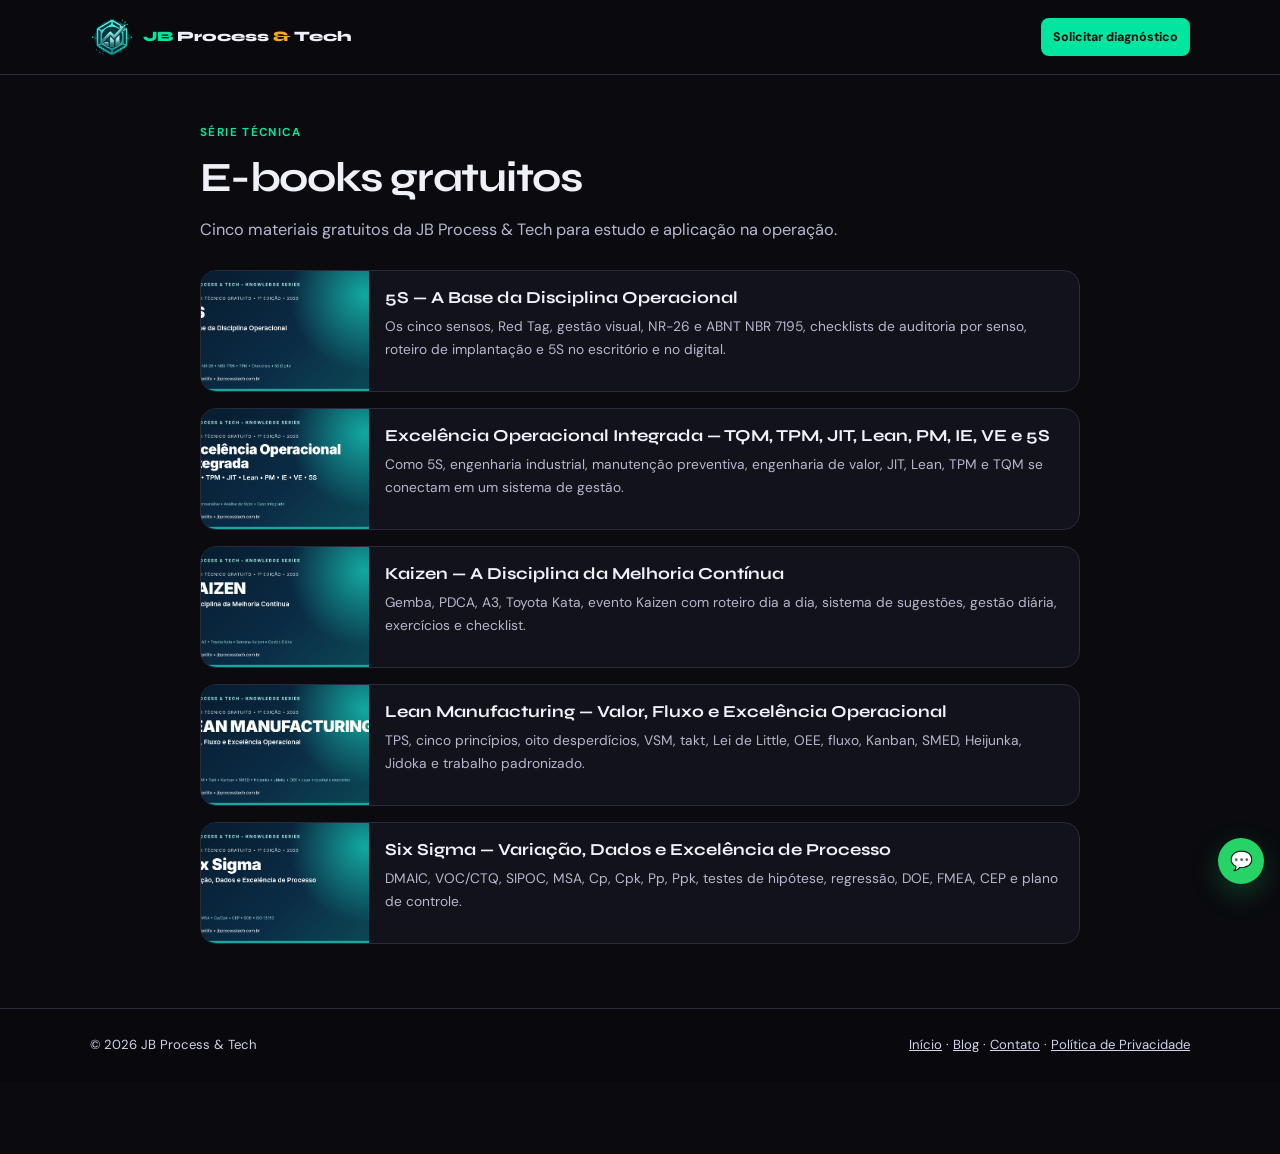
==== ebooks/index.html @ b3fde799 "Posiciona o site como consultoria boutique e fecha lacunas de publicação. Ajusta a home no celular, " ====
<!DOCTYPE html>
<html lang="pt-BR">
<head>
<meta charset="UTF-8">
<meta name="viewport" content="width=device-width, initial-scale=1.0">
<title>E-books técnicos | JB Process &amp; Tech</title>
<meta name="description" content="Biblioteca gratuita de e-books da JB Process &amp; Tech: 5S, Excelência Operacional Integrada, Kaizen, Lean Manufacturing e Six Sigma.">
<meta name="robots" content="index,follow">
<link rel="canonical" href="https://jbprocesstech.com.br/ebooks/">
<meta property="og:locale" content="pt_BR">
<meta property="og:site_name" content="JB Process &amp; Tech">
<meta property="og:type" content="website">
<meta property="og:title" content="E-books técnicos | JB Process &amp; Tech">
<meta property="og:description" content="Cinco e-books gratuitos sobre 5S, Kaizen, Lean Manufacturing, Six Sigma e excelência operacional integrada.">
<meta property="og:url" content="https://jbprocesstech.com.br/ebooks/">
<meta property="og:image" content="https://jbprocesstech.com.br/og-home.png">
<meta name="twitter:card" content="summary_large_image">
<meta name="twitter:title" content="E-books técnicos | JB Process &amp; Tech">
<meta name="twitter:description" content="5S, Kaizen, Lean Manufacturing, Six Sigma e excelência operacional integrada.">
<meta name="twitter:image" content="https://jbprocesstech.com.br/og-home.png">
<link rel="icon" href="/favicon.ico">
<link rel="preconnect" href="https://fonts.googleapis.com">
<link rel="preconnect" href="https://fonts.gstatic.com" crossorigin>
<link href="https://fonts.googleapis.com/css2?family=Syne:wght@600;700;800&family=DM+Sans:wght@400;600;700&display=swap" rel="stylesheet">
<link rel="stylesheet" href="/site-pages.css">
</head>
<body>
<a class="skip" href="#conteudo">Ir para o conteúdo</a>
<nav>
  <div class="nav-inner">
    <a class="nav-logo" href="/">
      <picture><source srcset="/logo.webp" type="image/webp"><img src="/logo.png" alt="Logotipo da JB Process &amp; Tech" width="128" height="115"></picture>
      <span><span class="jb">JB</span> Process <span class="amp">&amp;</span> Tech</span>
    </a>
    <a class="nav-cta" href="/#contato">Solicitar diagnóstico</a>
  </div>
</nav>
<main id="conteudo">
  <p class="kicker">Série técnica</p>
  <h1>E-books gratuitos</h1>
  <p class="lead">Cinco materiais gratuitos da JB Process &amp; Tech para estudo e aplicação na operação.</p>
  <div class="grid">
    <a class="card" href="/ebooks/5s/">
      <img src="/ebooks/5s/og-5s.png" alt="Capa do e-book 5S — A Base da Disciplina Operacional" width="1200" height="630">
      <div>
        <h2>5S — A Base da Disciplina Operacional</h2>
        <p>Os cinco sensos, Red Tag, gestão visual, NR-26 e ABNT NBR 7195, checklists de auditoria por senso, roteiro de implantação e 5S no escritório e no digital.</p>
      </div>
    </a>
    <a class="card" href="/ebooks/excelencia-operacional-integrada/">
      <img src="/ebooks/excelencia-operacional-integrada/og-excelencia-operacional.png" alt="Capa do e-book Excelência Operacional Integrada" width="1200" height="630">
      <div>
        <h2>Excelência Operacional Integrada — TQM, TPM, JIT, Lean, PM, IE, VE e 5S</h2>
        <p>Como 5S, engenharia industrial, manutenção preventiva, engenharia de valor, JIT, Lean, TPM e TQM se conectam em um sistema de gestão.</p>
      </div>
    </a>
    <a class="card" href="/ebooks/kaizen/">
      <img src="/ebooks/kaizen/og-kaizen.png" alt="Capa do e-book Kaizen — A Disciplina da Melhoria Contínua" width="1200" height="630">
      <div>
        <h2>Kaizen — A Disciplina da Melhoria Contínua</h2>
        <p>Gemba, PDCA, A3, Toyota Kata, evento Kaizen com roteiro dia a dia, sistema de sugestões, gestão diária, exercícios e checklist.</p>
      </div>
    </a>
    <a class="card" href="/ebooks/lean-manufacturing/">
      <img src="/ebooks/lean-manufacturing/og-lean-manufacturing.png" alt="Capa do e-book Lean Manufacturing — Valor, Fluxo e Excelência Operacional" width="1200" height="630">
      <div>
        <h2>Lean Manufacturing — Valor, Fluxo e Excelência Operacional</h2>
        <p>TPS, cinco princípios, oito desperdícios, VSM, takt, Lei de Little, OEE, fluxo, Kanban, SMED, Heijunka, Jidoka e trabalho padronizado.</p>
      </div>
    </a>
    <a class="card" href="/ebooks/six-sigma/">
      <img src="/ebooks/six-sigma/og-six-sigma.png" alt="Capa do e-book Six Sigma — Variação, Dados e Excelência de Processo" width="1200" height="630">
      <div>
        <h2>Six Sigma — Variação, Dados e Excelência de Processo</h2>
        <p>DMAIC, VOC/CTQ, SIPOC, MSA, Cp, Cpk, Pp, Ppk, testes de hipótese, regressão, DOE, FMEA, CEP e plano de controle.</p>
      </div>
    </a>
  </div>
</main>
<footer>
  <div class="footer-inner">
    <span>© 2026 JB Process &amp; Tech</span>
    <span><a href="/">Início</a> · <a href="https://blog.jbprocesstech.com.br">Blog</a> · <a href="/#contato">Contato</a> · <a href="/politica-de-privacidade/">Política de Privacidade</a></span>
  </div>
</footer>
<a class="whatsapp-float" href="https://wa.me/5518996328579?text=Ol%C3%A1%2C%20gostaria%20de%20falar%20com%20a%20JB%20Process%20%26%20Tech." target="_blank" rel="noopener" aria-label="Falar pelo WhatsApp">💬</a>
<script>
(function(){
  const wa=document.querySelector('.whatsapp-float');
  if(!wa) return;
  const targets=[...document.querySelectorAll('.card, .nav-cta')];
  const update=()=>{
    const a=wa.getBoundingClientRect();
    wa.classList.toggle('is-hidden', targets.some(el=>{
      const b=el.getBoundingClientRect();
      if(b.bottom<0||b.top>innerHeight) return false;
      return !(a.right<b.left-8||a.left>b.right+8||a.bottom<b.top-8||a.top>b.bottom+8);
    }));
  };
  addEventListener('scroll', update, {passive:true});
  addEventListener('resize', update);
  update();
})();
</script>
</body>
</html>
---- site-pages.css ----
:root{
  --bg:#0a0a0f;
  --surface:#12121a;
  --surface2:#1a1a26;
  --border:#2a2a3d;
  --accent1:#00e5a0;
  --accent3:#f5a623;
  --text:#f0f0f8;
  --muted:#b7b7d0;
  --max:880px;
}
*{margin:0;padding:0;box-sizing:border-box}
html{scroll-behavior:smooth}
body{background:var(--bg);color:var(--text);font-family:'DM Sans',sans-serif;font-weight:400;line-height:1.65;min-height:100vh;display:flex;flex-direction:column}
a{color:inherit}
img{max-width:100%;display:block}
.skip{position:absolute;left:1rem;top:-4rem;z-index:1100;background:var(--accent1);color:#07110d;padding:.6rem 1rem;border-radius:8px;font-weight:700;text-decoration:none}
.skip:focus{top:1rem}
a:focus-visible,button:focus-visible{outline:2px solid var(--accent1);outline-offset:3px}
nav{position:sticky;top:0;z-index:20;background:rgba(10,10,15,.92);backdrop-filter:blur(16px);border-bottom:1px solid var(--border)}
.nav-inner{width:min(1100px,calc(100% - 2rem));margin:0 auto;min-height:74px;display:flex;align-items:center;justify-content:space-between;gap:1rem}
.nav-logo{display:flex;align-items:center;gap:.55rem;text-decoration:none;font-family:'Syne',sans-serif;font-weight:800;font-size:.9rem;min-width:0}
.nav-logo span{white-space:nowrap}
.nav-logo img{width:44px;height:44px;object-fit:contain}
.nav-logo .jb{color:var(--accent1)}
.nav-logo .amp{color:var(--accent3)}
.nav-cta{background:var(--accent1);color:#07110d;text-decoration:none;font-weight:700;border-radius:8px;padding:.55rem .75rem;font-size:.78rem;white-space:nowrap;flex-shrink:0}
main{width:min(var(--max),calc(100% - 2rem));margin:0 auto;padding:3rem 0 4rem;flex:1}
.kicker{color:var(--accent1);font-size:.72rem;font-weight:700;letter-spacing:.12em;text-transform:uppercase;margin-bottom:.8rem}
h1{font-family:'Syne',sans-serif;font-size:clamp(1.7rem,4vw,2.6rem);line-height:1.12;letter-spacing:-.03em;overflow-wrap:break-word}
.lead{color:var(--muted);margin:1rem 0 1.6rem;font-size:1.02rem}
.actions{display:flex;flex-wrap:wrap;gap:.75rem;margin-top:1.6rem}
.btn{display:inline-flex;align-items:center;justify-content:center;text-decoration:none;border-radius:9px;padding:.8rem 1.15rem;font-weight:700;font-size:.9rem;border:1px solid var(--border);background:var(--surface);color:var(--text)}
.btn-primary{background:var(--accent1);color:#07110d;border-color:transparent}
.prose h2{font-family:'Syne',sans-serif;font-size:1.25rem;margin:1.8rem 0 .55rem}
.prose p,.prose li{color:var(--muted);font-size:.95rem}
.prose ul{margin:.4rem 0 .8rem 1.15rem;display:grid;gap:.35rem}
.prose a{color:var(--accent1)}
.note{margin-top:1.5rem;color:#d2d2ea;font-size:.82rem}
.grid{display:grid;gap:1rem}
.card{display:grid;grid-template-columns:168px 1fr;gap:1rem;background:var(--surface);border:1px solid var(--border);border-radius:16px;overflow:hidden;text-decoration:none;color:inherit}
.card img{width:100%;height:100%;object-fit:cover;min-height:120px}
.card div{padding:1rem 1rem 1rem 0}
.card h2{font-family:'Syne',sans-serif;font-size:1.05rem;line-height:1.3;margin-bottom:.4rem}
.card p{color:var(--muted);font-size:.86rem}
.card:hover{border-color:rgba(0,229,160,.45)}
footer{border-top:1px solid var(--border);background:#08080d;margin-top:auto}
.footer-inner{width:min(1100px,calc(100% - 2rem));margin:0 auto;padding:1.6rem 0;display:flex;justify-content:space-between;gap:1rem;flex-wrap:wrap;color:#d2d2ea;font-size:.82rem}
.footer-inner a{color:#d2d2ea}
.whatsapp-float{position:fixed;right:16px;bottom:16px;z-index:30;width:46px;height:46px;border-radius:50%;display:grid;place-items:center;background:#25d366;color:#fff;text-decoration:none;font-size:1.15rem;box-shadow:0 10px 28px rgba(37,211,102,.25)}
.whatsapp-float.is-hidden{opacity:0;visibility:hidden;pointer-events:none}
body{padding-bottom:4.5rem}
@media(max-width:640px){
  .card{grid-template-columns:1fr}
  .card img{height:160px}
  .card div{padding:0 1rem 1rem}
  .nav-logo{font-size:.78rem}
  .nav-logo img{width:40px;height:40px}
  .nav-cta{font-size:.72rem;padding:.48rem .6rem}
}
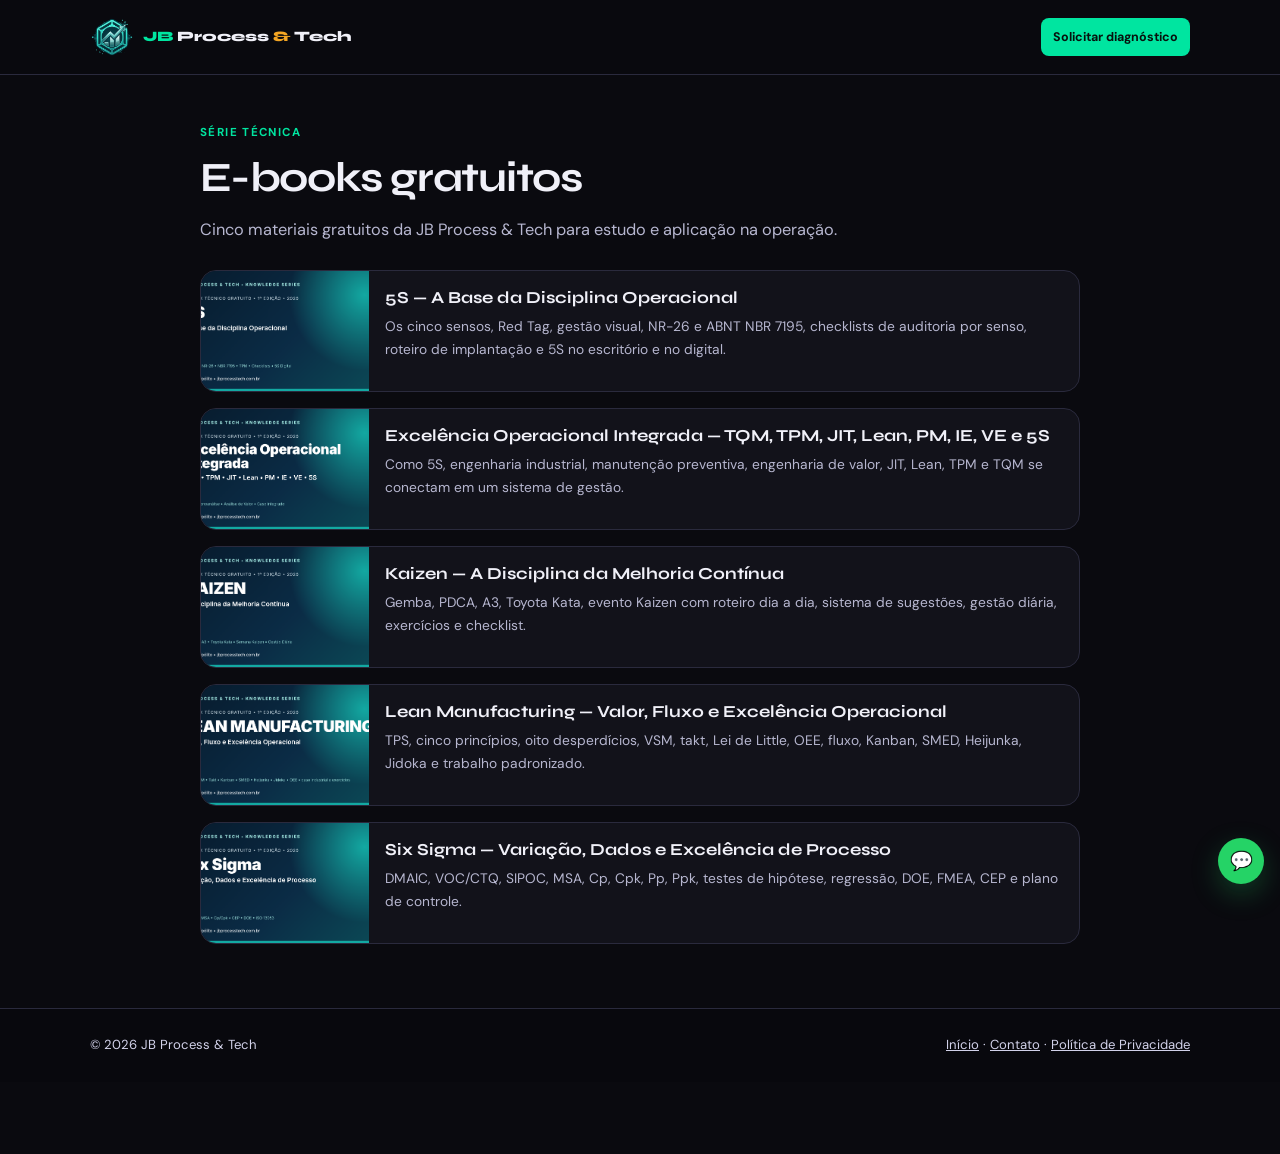
==== commit 4f306544: "Reorganiza o menu e as seções da home e remove o blog. A navegação segue a nova ordem, Livros fica a" ====
--- a/ebooks/index.html
+++ b/ebooks/index.html
@@ -80,7 +80,7 @@
 <footer>
   <div class="footer-inner">
     <span>© 2026 JB Process &amp; Tech</span>
-    <span><a href="/">Início</a> · <a href="https://blog.jbprocesstech.com.br">Blog</a> · <a href="/#contato">Contato</a> · <a href="/politica-de-privacidade/">Política de Privacidade</a></span>
+    <span><a href="/">Início</a> · <a href="/#contato">Contato</a> · <a href="/politica-de-privacidade/">Política de Privacidade</a></span>
   </div>
 </footer>
 <a class="whatsapp-float" href="https://wa.me/5518996328579?text=Ol%C3%A1%2C%20gostaria%20de%20falar%20com%20a%20JB%20Process%20%26%20Tech." target="_blank" rel="noopener" aria-label="Falar pelo WhatsApp">💬</a>
